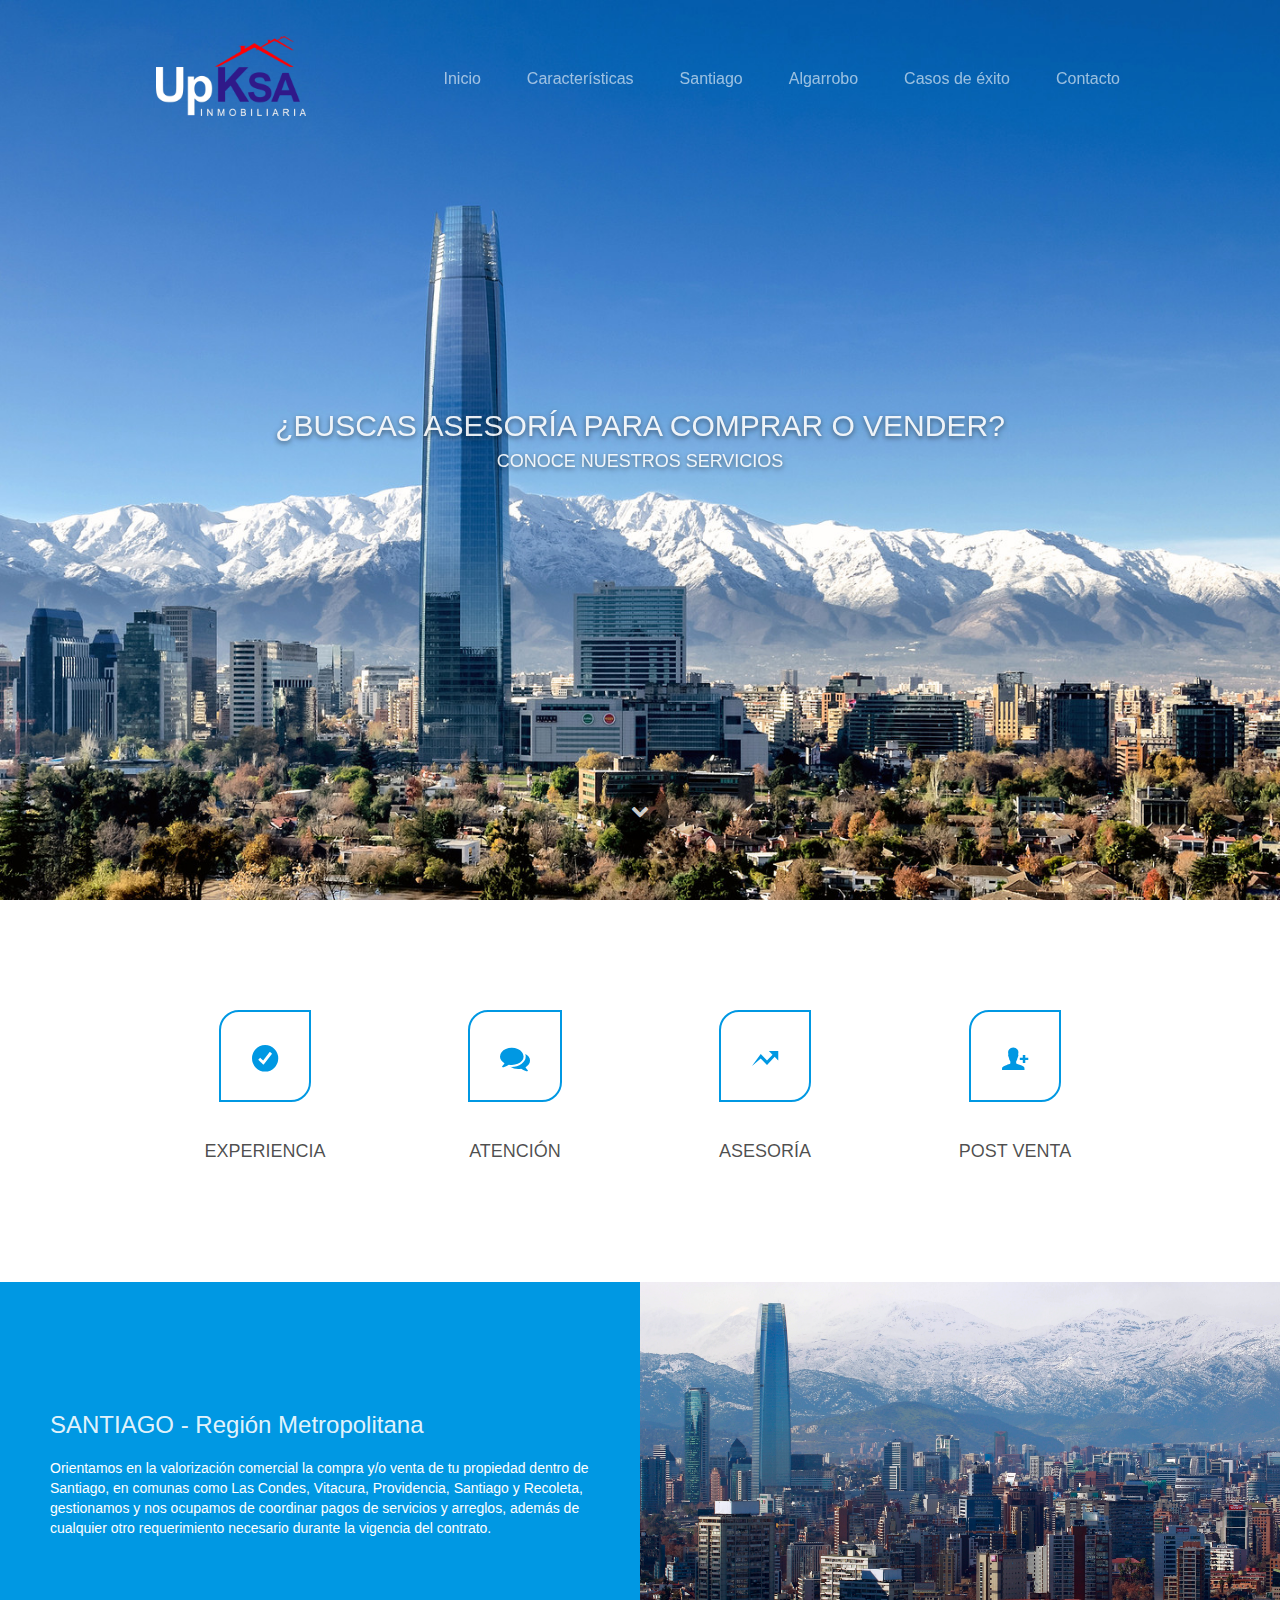
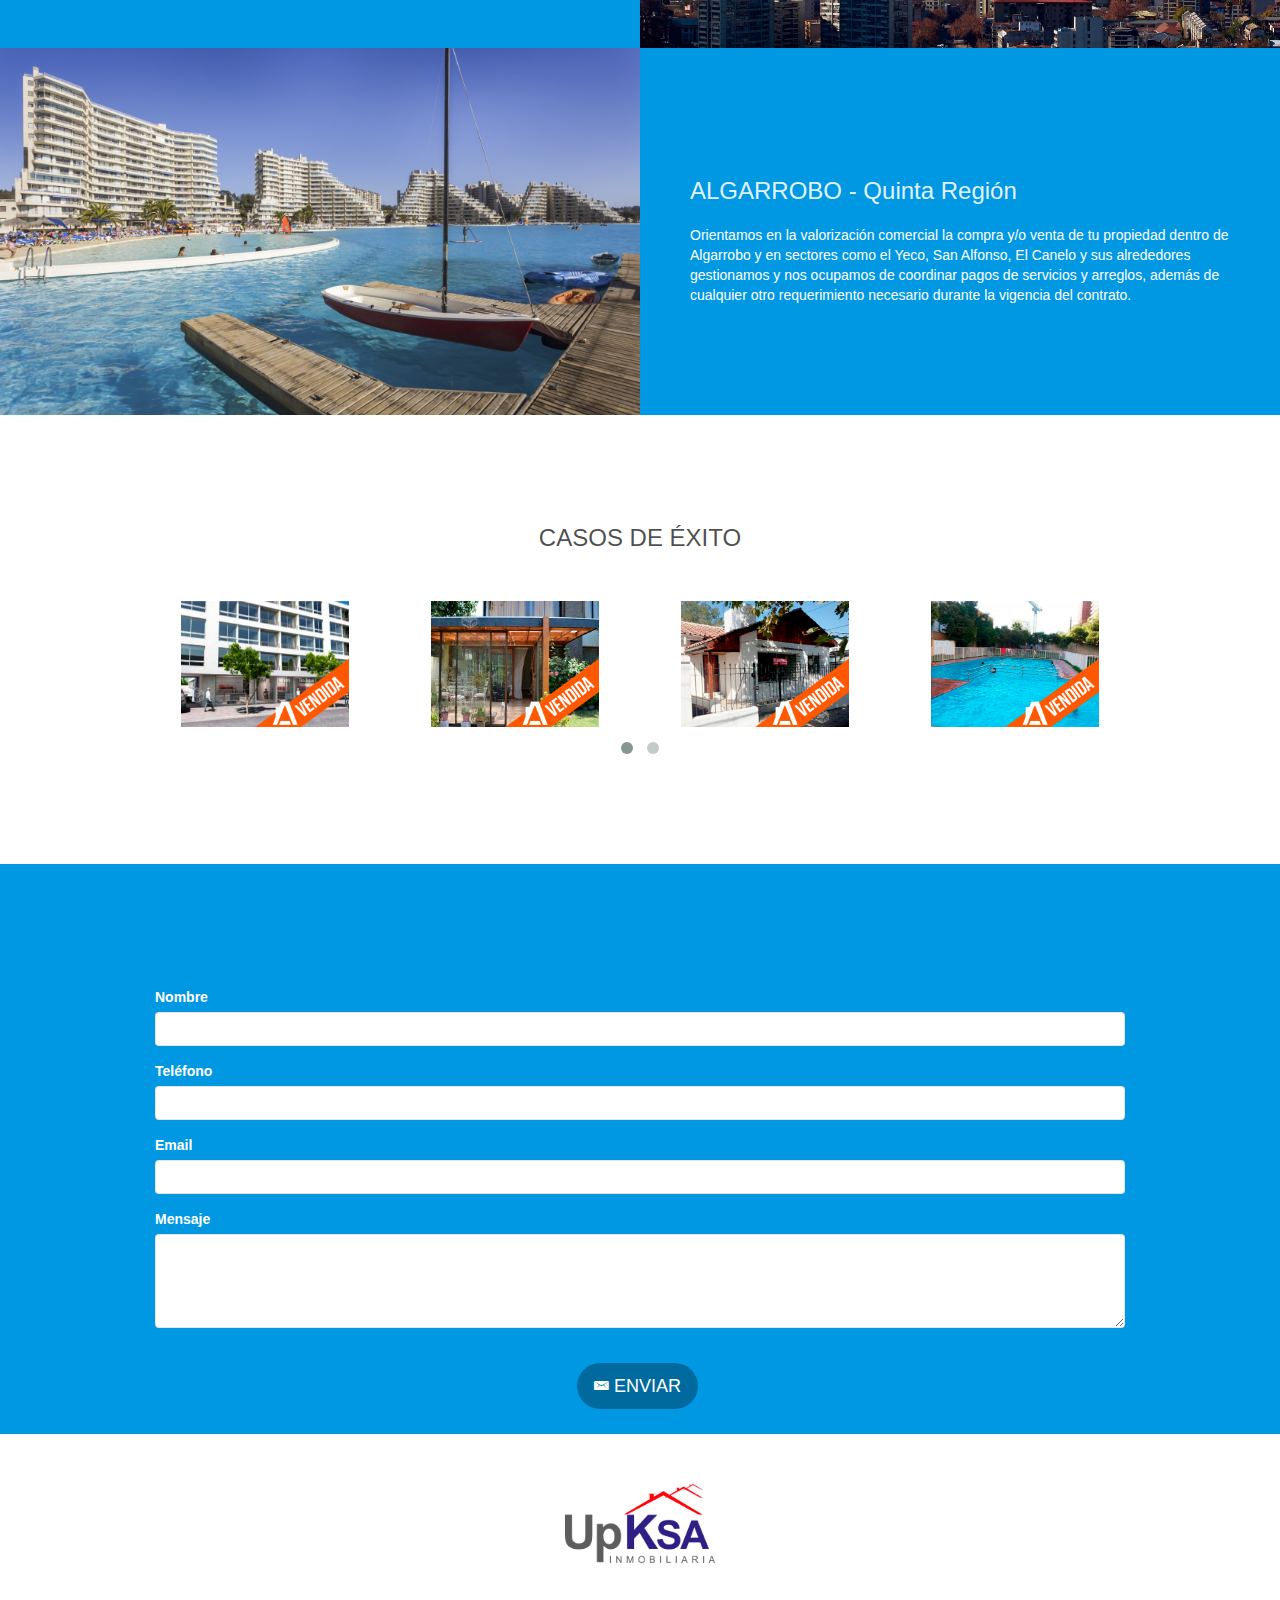
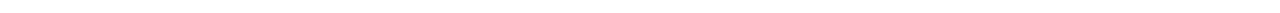
==== index.html @ ae119b59 "reinitialized files" ====
<!doctype html>
<html>
<head>
    <meta charset="utf-8">
    <meta name="keywords" content="">
    <meta name="description" content="">
    <link rel="shortcut icon" type="image/png" href="favicon.png" />
    <meta name="viewport" content="width=device-width, initial-scale=1, user-scalable=0">
    <link rel="stylesheet" type="text/css" href="./css/bootstrap.css">
    <link rel="stylesheet" id="ppstyle" type="text/css" href="style.css">
    <link rel='stylesheet' href='./css/animate.css' />
    <link rel='stylesheet' href='./css/font-awesome.min.css'/>
    <link rel='stylesheet' href='./css/ionicons.min.css'/>
    <link rel='stylesheet' href='./css/owl.carousel.css'/>
    <link rel='stylesheet' href='./css/owl.theme.css'/>
    <link rel='stylesheet' href='./css/owl.transitions.css'/>
    <link rel='stylesheet' href='./css/hover.css'/>
    <script src="./js/jquery-2.1.0.min.js"></script>
    <script src="./js/bootstrap.js"></script>
    <script src="./js/blocs.js"></script>
    <script src="./js/owl.carousel.js"></script>
    <title>UpKsa</title>
</head>
<body>
<!-- Main container -->
<div class="page-container">
    
<!-- Hero Bloc -->
<div id="hero-bloc" class="bloc hero bgc-white bg-TorreCostanera-01-c-PabloBlanco d-bloc b-parallax">
	<div class="container bloc-sm hero-nav">
		<nav class="navbar row">
			<div class="navbar-header">
				<a class="navbar-brand" href="index.html"><img src="img/logo_b.png" alt="logo" width="150" /></a>
				<button id="nav-toggle" type="button" class="ui-navbar-toggle navbar-toggle" data-toggle="collapse" data-target=".navbar-1">
					<span class="sr-only">Toggle navigation</span><span class="icon-bar"></span><span class="icon-bar"></span><span class="icon-bar"></span>
				</button>
			</div>
			<div class="collapse navbar-collapse navbar-1">
				<ul class="site-navigation nav navbar-nav pull-right">
					<li>
						<a onclick="scrollToTarget('#hero-bloc')" class="hvr-underline-reveal">Inicio</a>
					</li>
					<li>
						<a onclick="scrollToTarget('#features')" class="hvr-underline-reveal">Características</a>
					</li>
					<li>
						<a onclick="scrollToTarget('#dest-1')" class="hvr-underline-reveal">Santiago</a>
					</li>
					<li>
						<a onclick="scrollToTarget('#bloc-6')" class="hvr-underline-reveal">Algarrobo</a>
					</li>
					<li>
						<a onclick="scrollToTarget('#bloc-7')" class="hvr-underline-reveal">Casos de éxito</a>
					</li>
					<li>
						<a onclick="scrollToTarget('#contact')" class="hvr-underline-reveal">Contacto</a>
					</li>
				</ul>
			</div>
		</nav>
	</div>
	<div class="v-center">
		<div class="vc-content row">
			<div class="col-sm-12">
				<h2 class=" text-center animated fadeIn lg-shadow">
					¿BUSCAS ASESORÍA PARA COMPRAR O VENDER?
				</h2>
				<h4 class=" text-center mg-lg animated fadeIn lg-shadow">
					CONOCE NUESTROS SERVICIOS
				</h4>
				
			</div>
		</div><a id="scroll-hero" class="btn-dwn" href="#"><span class="fa fa-chevron-down"></span></a>
	</div>
</div>
<!-- Hero Bloc END -->

<!-- features -->
<div class="bloc l-bloc bgc-white" id="features">
	<div class="container bloc-lg">
		<div class="row">
			<div class="col-sm-3">
				<div class="text-center mg-lg">
					<span class="ion ion-checkmark-circled icon-md icon-semi-rounded-a icon-rich-electric-blue hvr-bounce-in"></span>
				</div>
				<h4 class="text-center mg-md">
					EXPERIENCIA
				</h4>
			</div>
			<div class="col-sm-3">
				<div class="text-center mg-lg">
					<span class="fa fa-comments icon-md icon-semi-rounded-a icon-rich-electric-blue hvr-bounce-in"></span>
				</div>
				<h4 class="text-center mg-md">
					ATENCIÓN
				</h4>
			</div>
			<div class="col-sm-3">
				<div class="text-center mg-lg">
					<span class="ion ion-arrow-graph-up-right icon-md icon-semi-rounded-a icon-rich-electric-blue hvr-bounce-in"></span>
				</div>
				<h4 class="text-center mg-md">
					ASESORÍA
				</h4>
			</div>
			<div class="col-sm-3">
				<div class="text-center mg-lg">
					<span class="ion ion-person-add icon-md icon-semi-rounded-a icon-rich-electric-blue hvr-bounce-in"></span>
				</div>
				<h4 class="text-center mg-md">
					POST VENTA
				</h4>
			</div>
		</div>
	</div>
</div>
<!-- features END -->

<!-- Bloc Group -->
<div class='bloc-group'>

<!-- dest-1 -->
<div class="bloc bloc-tile-2 bgc-rich-electric-blue d-bloc" id="dest-1">
	<div class="container bloc-lg">
		<div class="row">
			<div class="col-sm-12">
				<br>
				<h3 class="mg-md">
					SANTIAGO - Región Metropolitana
				</h3>
                <p class="tc-white">
                    Orientamos en la valorización comercial la compra y/o venta de tu propiedad dentro de Santiago,
                    en comunas como Las Condes, Vitacura, Providencia, Santiago y Recoleta, gestionamos y nos ocupamos
                    de coordinar pagos de servicios y arreglos, además de cualquier otro requerimiento necesario durante
                    la vigencia del contrato.
                </p>
			</div>
		</div>
	</div>
</div>
<!-- dest-1 END -->

<!-- bloc-4 -->
<div class="bloc bgc-white bloc-tile-2 bg-4santiago-a1-1 d-bloc" id="bloc-4">
	<div class="container bloc-lg">
		<div class="row">
			<div class="col-sm-12">
				<h3 class="mg-md text-center">
					
				</h3>
			</div>
		</div>
	</div>
</div>
<!-- bloc-4 END -->
</div>
<!-- Bloc Group END -->

<!-- Bloc Group -->
<div class='bloc-group'>

<!-- bloc-5 -->
<div class="bloc bgc-white bloc-tile-2 bg-15-algarroboChile-185733375-1680x1050 d-bloc" id="bloc-5">
	<div class="container bloc-lg">
		<div class="row">
			<div class="col-sm-12">
				<h3 class="mg-md text-center">
					
				</h3>
			</div>
		</div>
	</div>
</div>
<!-- bloc-5 END -->

<!-- bloc-6 -->
<div class="bloc bloc-tile-2 bgc-rich-electric-blue d-bloc" id="bloc-6">
	<div class="container bloc-lg">
		<div class="row">
			<div class="col-sm-12">
				<br>
				<h3 class="mg-md">
					ALGARROBO - Quinta Región
				</h3>
                <p class="tc-white">
                    Orientamos en la valorización comercial la compra y/o venta de tu propiedad dentro de Algarrobo
                    y en sectores como el Yeco, San Alfonso, El Canelo y sus alrededores gestionamos y nos ocupamos
                    de coordinar pagos de servicios y arreglos, además de cualquier otro requerimiento necesario durante
                    la vigencia del contrato.
                </p>
			</div>
		</div>
	</div>
</div>
<!-- bloc-6 END -->
</div>
<!-- Bloc Group END -->

<!-- bloc-7 -->
<div class="bloc l-bloc bgc-white" id="bloc-7">
	<div class="container bloc-lg">
		<div class="row">
			<div class="col-sm-12">
				<h3 class="mg-md text-center">
					CASOS DE ÉXITO
				</h3>
			</div>
		</div>
		<div class="row voffset">
			<div id="owl-example" class="owl-carousel text-center">
				<div><img src="./img/1.png" class="center-block" alt="img"></div>
				<div><img src="./img/2.png" class="center-block" alt="img"></div>
				<div><img src="./img/3.png" class="center-block" alt="img"></div>
				<div><img src="./img/4.png" class="center-block" alt="img"></div>
				<div><img src="./img/1.png" class="center-block" alt="img"></div>
				<div><img src="./img/2.png" class="center-block" alt="img"></div>
				<div><img src="./img/3.png" class="center-block" alt="img"></div>
				<div><img src="./img/4.png" class="center-block" alt="img"></div>
			</div>
		</div>
	</div>
</div>
<!-- bloc-7 END -->

<!-- contact -->
<div class="bloc bgc-rich-electric-blue d-bloc tc-white" id="contact">
	<div class="container bloc-sm">
		<div class="row">
			<div class="col-sm-12">
				<div class="animated bgc-rich-electric-blue panel-rd">
					<div>
						<h3 class="mg-clear text-center tc-white-2">
							CONTACTO
						</h3>
					</div>
                    <br>
					<div>
						<h3 class="mg-md text-center tc-white-2">
							<span class="ion ion-chatbubbles icon-2725"></span> Teléfono: +56 2 2058 4556 - Móvil: +56 9 9324 0543
						</h3>
					</div>
				</div>
				<form id="form-1" novalidate>
					<div class="form-group">
						<label>
							Nombre
						</label>
						<input id="name" class="form-control" required />
					</div>
					<div class="form-group">
						<label>
							Teléfono
						</label>
						<input id="email" class="form-control" type="email" required />
					</div>
					<div class="form-group">
						<label>
							Email
						</label>
						<input id="email" class="form-control" type="email" required />
					</div>
					<div class="form-group">
						<label>
							Mensaje
						</label><textarea id="message" class="form-control" rows="4" cols="50" required></textarea>
					</div>
                    <br>
					<div class="text-center">
						<button class="bloc-button btn btn-d btn-rd btn-lg" type="submit" id="#send_btn">
							<span class="ion ion-email icon-spacer"></span>ENVIAR
						</button>
					</div>
				</form>
			</div>
		</div>
	</div>
</div>
<!-- contact END -->

<!-- Footer - footer -->
<div class="bloc d-bloc" id="footer">
	<div class="container bloc-md">
		<div class="row">
			<div class="col-sm-12">
				<img src="img/logo.png" class="img-responsive center-block" width="150" />
			</div>
		</div>
	</div>
</div>
<!-- Footer - footer END -->
</div>
<!-- Main container END -->

<!-- ScrollToTop Button -->
<a class="bloc-button btn btn-d scrollToTop" onclick="scrollToTarget('1')"><span class="fa fa-chevron-up"></span></a>
<!-- ScrollToTop Button END-->
	
</body>

<script>
    $('#send_btn').popover({content: 'Gracias!'},'click');  
</script>

<script>
	$(document).ready(function() {
  		$("#owl-example").owlCarousel({
      		autoPlay: 3000, //Set AutoPlay to 3 seconds
      		items : 4,
      		itemsDesktop : [1199,4],
      		itemsDesktopSmall : [979,3]
  		});
	});
</script>

<script>
	$("#hero").click(function() {
    $('html, body').animate({
        scrollTop: $("#hero-bloc").offset().top
    }, 1500);
});
</script>
<script>
	$("#feat").click(function() {
    $('html, body').animate({
        scrollTop: $("#features").offset().top
    }, 1500);
});
</script>
<script>
	$("#d1").click(function() {
    $('html, body').animate({
        scrollTop: $("#dest-1").offset().top
    }, 1500);
});
</script>
<script>
	$("#b6").click(function() {
    $('html, body').animate({
        scrollTop: $("#bloc-6").offset().top
    }, 1500);
});
</script>
<script>
	$("#b7").click(function() {
    $('html, body').animate({
        scrollTop: $("#bloc-7").offset().top
    }, 1500);
});
</script>
<script>
	$("#cont").click(function() {
    $('html, body').animate({
        scrollTop: $("#contact").offset().top
    }, 1500);
});
</script>
<!-- Google Analytics -->

<!-- Google Analytics END -->

</html>
---- style.css ----
/*-----------------------------------------------------------------------------------*/
/*	    upksa
/*      Built with Blocs
/*-----------------------------------------------------------------------------------*/

body{
	margin:0;
	padding:0;
    background:#FFF;
    overflow-x:hidden;
    -webkit-font-smoothing: antialiased;
    -moz-osx-font-smoothing: grayscale;
}
a:hover{text-decoration: none; cursor:pointer;}

a,button{outline: none!important;} /* Prevent ugly blue glow on chrome and safari */


   


/* Globals type styling */
    h1, h2, h3, h4, h5, h6, p, label, .btn, a{
	font-family:"Helvetica";
}


/* Site container width */

.container{
	max-width:970px;
}

/* = Blocs
-------------------------------------------------------------- */

.bloc{
	width:100%;
	clear:both;
	background: 50% 50% no-repeat;
	padding:0 50px;
	-webkit-background-size: cover;
	-moz-background-size: cover;
	-o-background-size: cover;
	background-size: cover;
	position:relative;
}
.bloc .container{
	padding-left:0;
	padding-right:0;
}


/* Sizes */

.bloc-lg{
	padding:100px 50px;
}
.bloc-md{
	padding:50px;
}
.bloc-sm{
	padding:20px 50px;
}


/* Group Styles */

.bloc-group{
	width:100%;
	display:table;
	table-layout: fixed;
}
.bloc-group .bloc{
	position:relative;
	display: table-cell;
	vertical-align: top;
}
.bloc-tile-2{
	width:50%;
}
.bloc-tile-3{
	width:33.33333333%;
}
.bloc-tile-4{
	width:25%;
}
.bloc-tile-2 .container, .bloc-tile-3 .container, .bloc-tile-4 .container{
	width:100%;
}


/* Background Effects */

.b-parallax{
	background-attachment:fixed;
}


/* Dark theme */

.d-bloc{
	color:rgba(255,255,255,.7);
}
.d-bloc button:hover{
	color:rgba(255,255,255,.9);
}
.d-bloc h1, .d-bloc h2, .d-bloc h3, .d-bloc h4,.d-bloc h5, .d-bloc h6, .d-bloc .ico{
	color:rgba(255,255,255,.9);
}
.d-bloc .icon-round,.d-bloc .icon-square,.d-bloc .icon-rounded,.d-bloc .icon-semi-rounded-a,.d-bloc .icon-semi-rounded-b{
	border-color:rgba(255,255,255,.9);
}
.d-bloc .divider-h span{
	border-color:rgba(255,255,255,.2);
}
.d-bloc a{
	color:rgba(255,255,255,.6);
}
.d-bloc a:hover{
	color:rgba(255,255,255,1);
}
.d-bloc .navbar-toggle .icon-bar{
	background:rgba(255,255,255,1);
}
.d-bloc .btn-wire,.d-bloc .btn-wire:hover{
	color:rgba(255,255,255,1);
	border-color:rgba(255,255,255,1);
}
.d-bloc .panel{
	color:rgba(0,0,0,.5);
}
.d-bloc .panel button:hover{
	color:rgba(0,0,0,.7);
}
.d-bloc .panel h1,.d-bloc .panel h2, .d-bloc .panel h3, .d-bloc .panel h4, .d-bloc .panel h5, .d-bloc .panel h6, .d-bloc .ico{
	color:rgba(0,0,0,.7);
}
.d-bloc .panel icon{
	border-color:rgba(0,0,0,.7);
}
.d-bloc .panel .divider-h span{
	border-color:rgba(0,0,0,.1);
}
.d-bloc .panel a{
	color:rgba(0,0,0,.6);
}
.d-bloc .panel a:hover{
	color:rgba(0,0,0,1);
}
.d-bloc .panel .btn-wire, .d-bloc .panel .btn-wire:hover{
	color:rgba(0,0,0,.7);
	border-color:rgba(0,0,0,.3);
}


/* Light theme */

.l-bloc{
	color:rgba(0,0,0,.5);
}
.l-bloc button:hover{
	color:rgba(0,0,0,.7);
}
.l-bloc h1,.l-bloc h2,.l-bloc h3,.l-bloc h4,.l-bloc h5, .l-bloc h6, .l-bloc .ico{
	color:rgba(0,0,0,.7);
}
.l-bloc .icon-round,.l-bloc .icon-square,.l-bloc .icon-rounded,.l-bloc .icon-semi-rounded-a,.l-bloc .icon-semi-rounded-b{
	border-color:rgba(0,0,0,.7);
}
.l-bloc .divider-h span{
	border-color:rgba(0,0,0,.1);
}
.l-bloc a{
	color:rgba(0,0,0,.6);
}
.l-bloc a:hover{
	color:rgba(0,0,0,1);
}
.l-bloc .navbar-toggle .icon-bar{
	color:rgba(0,0,0,.6);
}
.l-bloc .btn-wire, .l-bloc .btn-wire:hover{
	color:rgba(0,0,0,.7);
	border-color:rgba(0,0,0,.3);
}

/* Row Margin Offsets */

.voffset{
	margin-top:30px;
}

/* Bloc text custom styling */

#hero-bloc h1{
	font-size:50px;
}
#hero-bloc h3{
	font-size:30px;
}

/* = NavBar
-------------------------------------------------------------- */

.navbar{
	margin-bottom: 0;
	z-index:1;
}
.navbar-brand{
	height:auto;
	padding:15px 15px;
	font-size:25px!important;
	font-weight:normal;
	font-weight:600;
}
.navbar-brand img{
	max-height: 200px;
	margin: 0 5px 0 0;
	display:inline;
}
.navbar-brand{
	padding: 15px 15px;
}
.navbar .nav{
	padding-top: 2px;
	margin-right: -16px;
	float:right;
	z-index:1;
}
.nav > li{
	float:left;
	margin-top:4px;
	font-size:16px;
}
.navbar-nav .open .dropdown-menu > li > a{
	text-align: inherit;
}
.nav > li a:hover, .nav > li a:focus{
	background:transparent;
}
.navbar-toggle{
	margin: 10px 10px 0 0;
	border: 0px;
}
.navbar-toggle:hover{
	background:transparent!important;
}
.navbar-toggle .icon-bar{
	background-color: rgba(0,0,0,.5);
	width: 26px;
}
 /* Inverted navbar */

.nav-invert .navbar .nav{
	float:left;
}
.nav-invert .navbar-header, .nav-invert .navbar-brand{
	float:right;
}
@media (min-width: 768px){
	.site-navigation{
		position:absolute;
		top:50%;
		right:20px;
		transform:translate(0, -50%);
		-webkit-transform:translateY(-50%);
	}
	.nav-invert .site-navigation{
		left:20px;
		right:0;
	}
	.nav-center{
		text-align:center;
	}
	.nav-center .navbar-header{
		width:100%;
	}
	.nav-center .navbar-header, .nav-center .navbar-brand, .nav-center .nav > li{
		float: none;
		display:inline-block;
	}
	.nav-center .site-navigation{
		position:relative;
		width:100%;
		margin-top:20px;
	}
}
.nav > li > .dropdown a{
	background: none!important;
	display: block;
	padding: 14px 15px;
}

nav .caret{
	margin: 0 5px;
}

/* = Hero
-------------------------------------------------------------- */

.hero{
	padding-top:0;
}
.hero-nav{
	position:absolute;
	margin: 0 auto;
	top:0;
	left:0;
	right:0;
}
.v-center{
	position: relative;
	height: inherit;
}
.v-center .vc-content{
	position:relative;
	top:50%;
	transform:translateY(-50%);
	-webkit-transform:translateY(-50%);
}
.hero .btn-dwn{
	width: 58px;
	height: 58px;
	line-height: 58px;
	margin: 0 0 0 -29px;
	padding: 0;
	border-radius: 50%;
	text-align: center;
	font-size: 18px;
	color: rgba(255,255,255,.8);
	background: rgba(0,0,0,.6);
	position: absolute;
	left: 50%;
	bottom: 60px;
	border:0;
}
.hero .btn-dwn:hover{
	color: rgba(255,255,255,1);
}

/* = Bric adjustment margins
-------------------------------------------------------------- */

.mg-clear{
	margin:0;
}
.mg-md{
	margin-top:10px;
	margin-bottom:20px;
}
.mg-lg{
	margin-top:10px;
	margin-bottom:40px;
}

/* ScrollToTop button */

.scrollToTop{
	width:40px;
	height:40px;
	position:fixed;
	bottom:20px;
	right:20px;
	opacity: 0;
	z-index: 500;
	transition: all .3s ease-in-out;
}
.scrollToTop span{
	margin-top: 6px;
}
.showScrollTop{
	font-size: 14px;
	opacity: 1;
}

/* = Buttons
-------------------------------------------------------------- */

.btn{
	margin: 0 5px 5px 0;
}
.btn.pull-right{
	margin: 0 0 5px 5px;
}
.btn-d,.btn-d:hover,.btn-d:focus{
	color:#FFF!important;
	background:rgba(0,0,0,.3);
}

/* Prevent ugly blue glow on chrome and safari */
button{
	outline: none!important;
}

.btn-rd{
	border-radius: 40px;
}
.btn-wire{
	background:transparent!important;
	border:2px solid transparent;
}
.btn-wire:hover{
	background:transparent!important;
	border:2px solid transparent;
}
.btn-xl{
	padding: 16px 40px;
	font-size: 28px;
}
.a-btn{
	padding: 6px 10px 6px 0;
	line-height: 1.42857143;
	display:inline-block;
}
.text-center .a-btn{
	padding: 6px 0;
}
.a-block{
	width:100%;
	text-align: left;
}
.icon-spacer{
	margin-right:5px;
}
.dropdown a .caret{
	margin:0 0 0 5px}
/* = Icons
-------------------------------------------------------------- */
.icon-md{
	font-size:30px!important;
}
.icon-semi-rounded-a{
	margin:0 auto;
	border:2px solid transparent;
	border-radius: 20px 0;
	padding: 32px 30px 26px 30px;
	min-width:80px;
}
.icon-round,.icon-md,.icon-square.icon-md,.icon-rounded.icon-md{
	min-width: 92px;
}
.icon-round.icon-lg,.icon-square.icon-lg,.icon-rounded.icon-lg{
	min-width: 122px;
}
.icon-round.icon-xl,.icon-square.icon-xl,.icon-rounded.icon-xl{
	min-width: 162px;
}


/* = Text & Icon Styles
-------------------------------------------------------------- */
.lg-shadow{
	text-shadow:0 2px 5px rgba(0,0,0,.5);
}


/* = Panels
-------------------------------------------------------------- */
.panel{
	border:0!important;
	box-shadow: 0 0 2px rgba(0,0,0,.4);
}
.panel-heading, .panel-footer{
	background-color: inherit;
	border-color: rgba(0,0,0,.1)!important;
}
.panel-sq, .panel-sq .panel-heading, .panel-sq .panel-footer{
	border-radius:0;
}
.panel-rd{
	border-radius:30px;
}
.panel-rd .panel-heading{
	border-radius:29px 29px 0 0;
}
.panel-rd .panel-footer{
	border-radius:0 0 29px 29px;
}


/* = Forms
-------------------------------------------------------------- */

.form-control{
	border-color:rgba(0,0,0,.1);
	box-shadow:none;
}

/* iFrame */

iframe{
	border:0;
}

/* = Custom Colour Styling
-------------------------------------------------------------- */

/* Background colour styles */

.bgc-white{
	background-color:#ffffff;
}
.bgc-rich-electric-blue{
	background-color:#0098E3;
}
.bgc-outer-space{
	background-color:#47454B;
}
/* Text colour styles */

.tc-white{
	color:#FFFFFF!important;
}
.tc-white-2{
	color:#ffffff!important;
}
/* Button colour styles */

.wire-btn-outer-space{
	color:#47454B!important;
	border-color:#47454B!important;
}
/* Icon colour styles */

.icon-rich-electric-blue{
	color:#0098E3!important;
	border-color:#0098E3!important;
}

/* Bloc image backgrounds */

.bg-TorreCostanera-01-c-PabloBlanco{
	background-image:url('img/TorreCostanera_01_(c)PabloBlanco.jpg');
}
.bg-4santiago-a1-1{
	background-image:url('img/4santiago-a1-1.jpg');
}
.bg-15-algarroboChile-185733375-1680x1050{
	background-image:url('img/15.algarroboChile-185733375-1680x1050.jpg');
}



/* = Mobile adjustments 
-------------------------------------------------------------- */
@media (max-width: 1024px)
{
    .bloc{
        padding-left: 20px; 
        padding-right: 20px;  
    }
}
@media (max-width: 768px)
{
    .container{width:100%;}
    .b-parallax{background-attachment:scroll;}
    .page-container, #hero-bloc{overflow-x: hidden;position: relative;} /* Prevent unwanted side scroll on mobile */  
}
@media (max-width: 767px)
{
    .page-container{
        overflow-x: hidden;
        position:relative;
    }
    h1,h2,h3,h4,h5,h6,p{
        padding-left:10px!important; 
        padding-right:10px!important; 
    }
    #hero-bloc h1{
        font-size:40px;
    }
    #hero-bloc h2{
        font-size:34px;
    }
    #hero-bloc h3{
        font-size:25px;
    }
    .bloc{
        padding-left: 0; 
        padding-right: 0;  
        -webkit-background-size: auto 200%;
        -moz-background-size: auto 200%;
        -o-background-size: auto 200%;
        background-size: auto 200%;
    }
    .b-parallax{
        background-attachment:scroll;
    }
    
    .navbar .nav{
        padding-top: 0;
        border-top:1px solid rgba(0,0,0,.2);
        float:none!important;
    }
    .navbar.row{
        margin-left: 0;
        margin-right: 0;
    }
    .site-navigation{
	   position:inherit;
	   transform:none;
	   -webkit-transform:none;
	   -ms-transform:none;
    }  
    .nav > li{
        margin-top: 0;
        border-bottom:1px solid rgba(0,0,0,.1);
        background:rgba(0,0,0,.05);
        text-align: left;
        padding-left:15px;
        width:100%;
    }
    .nav > li:hover{
        background:rgba(0,0,0,.08);
    }
    #hero-bloc .navbar .nav{
        background:rgba(0,0,0,.8);
    }
    #hero-bloc .navbar .nav a{
        color:rgba(255,255,255,.6);
    }
    .hero{
        padding:50px 0;
    }
    .hero-nav{
        left:-1px;
        right:-1px;
    }
    .navbar-collapse{
        padding:0;
        overflow-x: hidden;
        -webkit-box-shadow: none;
        box-shadow: none;
    }
    .navbar-brand img{
        max-height: 40px;
        width:auto;
        margin: -10px 10px 0 0;    
    }
    .nav-invert .navbar-header{
        float: none;
        width:100%;
    }
    .nav-invert .navbar-toggle{
        float:left; 
    }
    .btn.pull-left, .btn.pull-right{
       float:none!important; 
    }
    .bloc-group .bloc{
         display:block;
         width:100%;
     }
    .bloc-tile-2 .container, .bloc-tile-3 .container, .bloc-tile-4 .container{
	   padding-left: 10px;
	   padding-right: 10px;
    }
    .bloc-xxl,.bloc-xl,.bloc-lg{
        padding: 40px 0;
    }
    .bloc-sm,.bloc-md{
        padding-left: 0; 
        padding-right: 0;
    }
    .a-block{
        padding:0 10px;
    }
    .btn-dwn{
       display:none; 
    }
    .voffset{
        margin-top:5px;
    }
    .voffset-md{
        margin-top:20px;
    }
    .voffset-lg{
        margin-top:30px;
    }
    form{
        padding:5px;
    }
    .close-lightbox{
        display:inline-block;
    }
    .col-xs-2, .col-sm-2, .col-md-2, .col-lg-2, .col-xs-3, .col-sm-3, .col-md-3, .col-lg-3, .col-xs-4, .col-sm-4, .col-md-4, .col-lg-4, .col-xs-5, .col-sm-5, .col-md-5, .col-lg-5, .col-xs-6, .col-sm-6, .col-md-6, .col-lg-6, .col-xs-7, .col-sm-7, .col-md-7, .col-lg-7, .col-xs-8, .col-sm-8, .col-md-8, .col-lg-8, .col-xs-9, .col-sm-9, .col-md-9, .col-lg-9, .col-xs-10, .col-sm-10, .col-md-10, .col-lg-10, .col-xs-11, .col-sm-11, .col-md-11, .col-lg-11, .col-xs-12, .col-sm-12, .col-md-12, .col-lg-12 {
        margin-top: 30px;
        margin-bottom: 30px;
    }
    .video-bg-contianer{
        display:none;
    }
}

#owl-example img {
	width: 12em;
}
#hero-bloc li {
	margin-left: 1em;
}
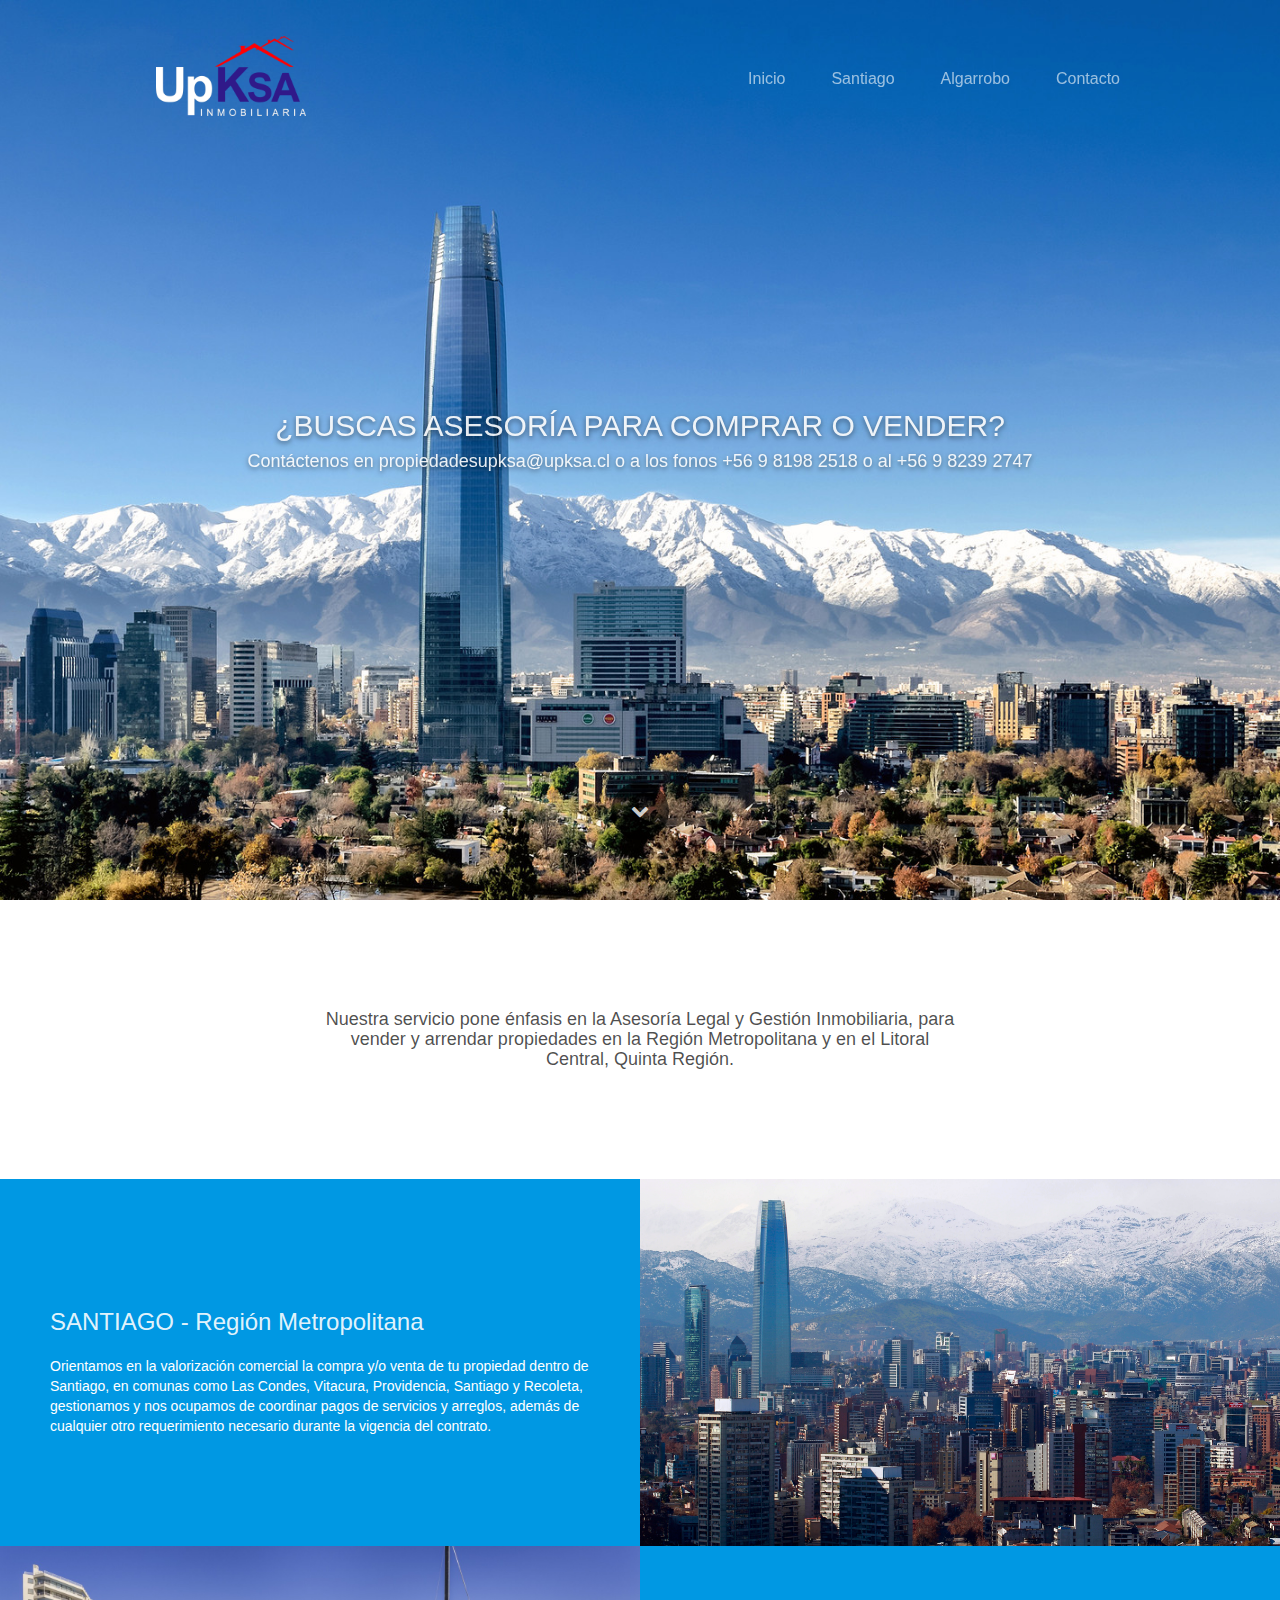
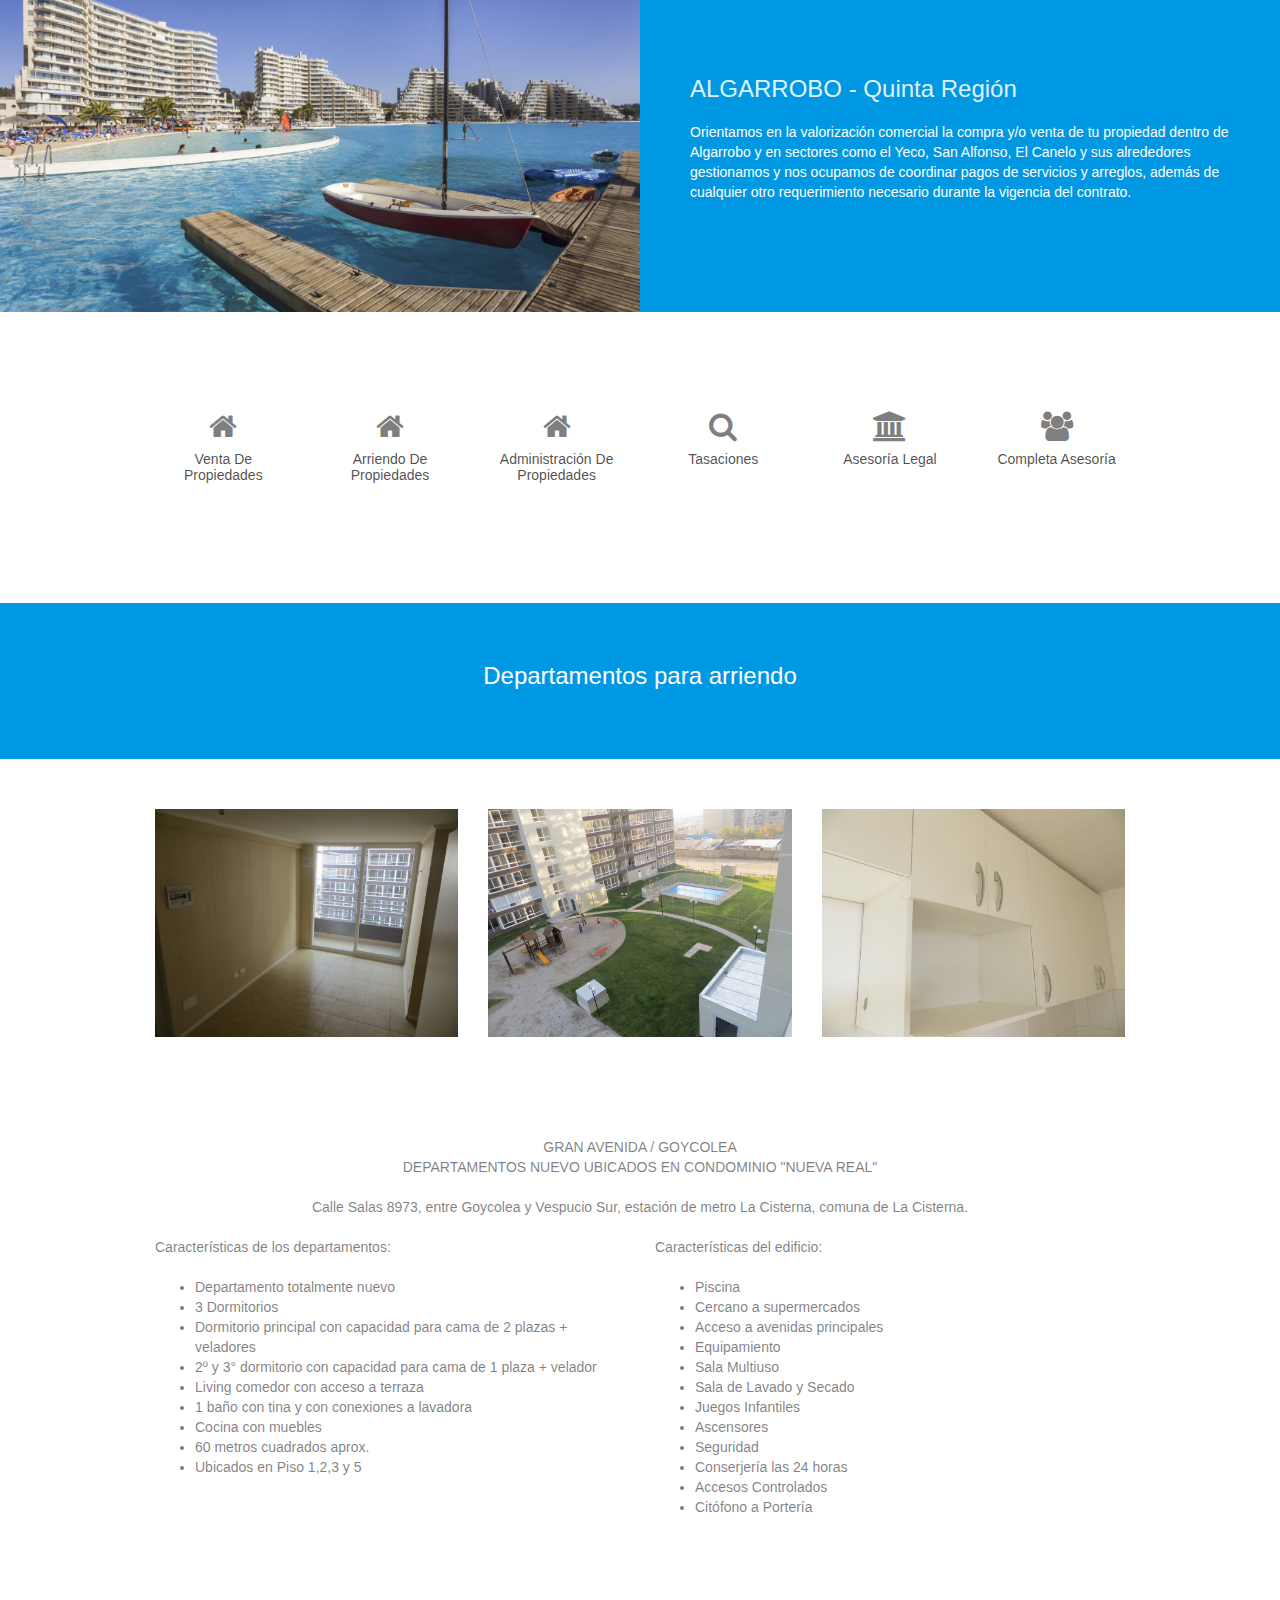
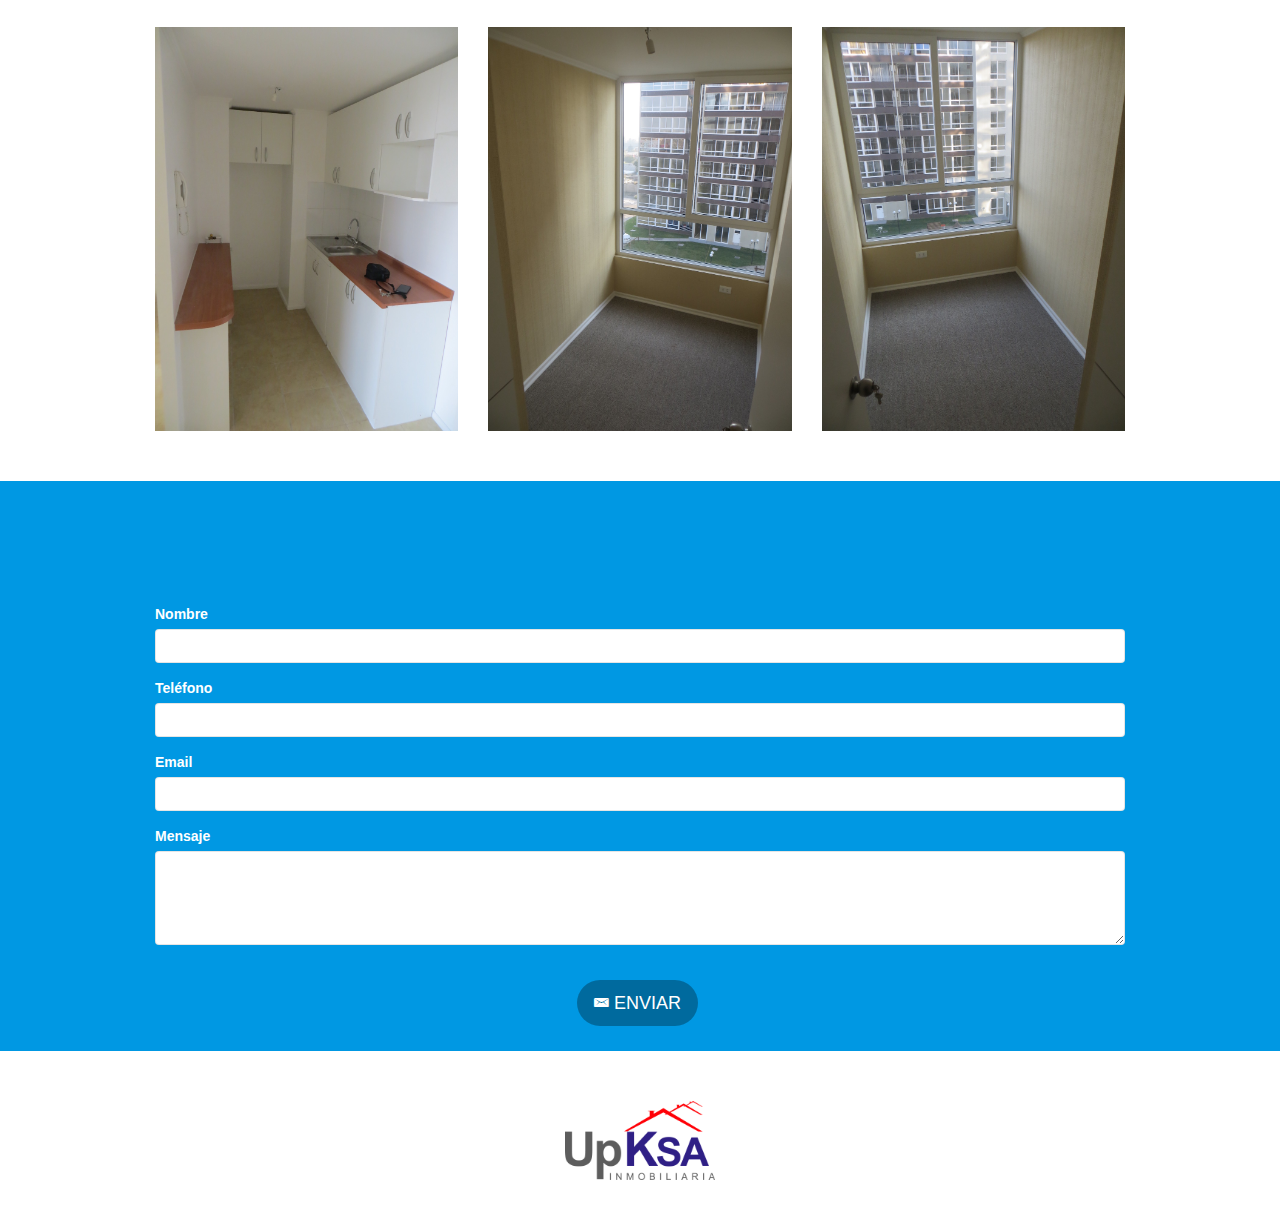
==== commit f6671a6e: "Departamentos para arriendo" ====
--- a/index.html
+++ b/index.html
@@ -1,361 +1,434 @@
 <!doctype html>
 <html>
-<head>
-    <meta charset="utf-8">
-    <meta name="keywords" content="">
-    <meta name="description" content="">
-    <link rel="shortcut icon" type="image/png" href="favicon.png" />
-    <meta name="viewport" content="width=device-width, initial-scale=1, user-scalable=0">
-    <link rel="stylesheet" type="text/css" href="./css/bootstrap.css">
-    <link rel="stylesheet" id="ppstyle" type="text/css" href="style.css">
-    <link rel='stylesheet' href='./css/animate.css' />
-    <link rel='stylesheet' href='./css/font-awesome.min.css'/>
-    <link rel='stylesheet' href='./css/ionicons.min.css'/>
-    <link rel='stylesheet' href='./css/owl.carousel.css'/>
-    <link rel='stylesheet' href='./css/owl.theme.css'/>
-    <link rel='stylesheet' href='./css/owl.transitions.css'/>
-    <link rel='stylesheet' href='./css/hover.css'/>
-    <script src="./js/jquery-2.1.0.min.js"></script>
-    <script src="./js/bootstrap.js"></script>
-    <script src="./js/blocs.js"></script>
-    <script src="./js/owl.carousel.js"></script>
-    <title>UpKsa</title>
-</head>
-<body>
-<!-- Main container -->
-<div class="page-container">
-    
-<!-- Hero Bloc -->
-<div id="hero-bloc" class="bloc hero bgc-white bg-TorreCostanera-01-c-PabloBlanco d-bloc b-parallax">
-	<div class="container bloc-sm hero-nav">
-		<nav class="navbar row">
-			<div class="navbar-header">
-				<a class="navbar-brand" href="index.html"><img src="img/logo_b.png" alt="logo" width="150" /></a>
-				<button id="nav-toggle" type="button" class="ui-navbar-toggle navbar-toggle" data-toggle="collapse" data-target=".navbar-1">
-					<span class="sr-only">Toggle navigation</span><span class="icon-bar"></span><span class="icon-bar"></span><span class="icon-bar"></span>
-				</button>
+	<head>
+		<meta charset="utf-8">
+		<meta name="keywords" content="">
+		<meta name="description" content="">
+		<link rel="shortcut icon" type="image/png" href="favicon.png" />
+		<meta name="viewport" content="width=device-width, initial-scale=1, user-scalable=0">
+		<link rel="stylesheet" type="text/css" href="./css/bootstrap.css">
+		<link rel="stylesheet" id="ppstyle" type="text/css" href="style.css">
+		<link rel='stylesheet' href='./css/animate.css' />
+		<link rel='stylesheet' href='./css/font-awesome.min.css'/>
+		<link rel='stylesheet' href='./css/ionicons.min.css'/>
+		<link rel='stylesheet' href='./css/owl.carousel.css'/>
+		<link rel='stylesheet' href='./css/owl.theme.css'/>
+		<link rel='stylesheet' href='./css/owl.transitions.css'/>
+		<link rel='stylesheet' href='./css/hover.css'/>
+		<script src="./js/jquery-2.1.0.min.js"></script>
+		<script src="./js/bootstrap.js"></script>
+		<script src="./js/blocs.js"></script>
+		<script src="./js/owl.carousel.js"></script>
+		<title>UpKsa</title>
+	</head>
+	<body>
+		<!-- Main container -->
+		<div class="page-container">
+			
+			<!-- Hero Bloc -->
+			<div id="hero-bloc" class="bloc hero bgc-white bg-TorreCostanera-01-c-PabloBlanco d-bloc b-parallax">
+				<div class="container bloc-sm hero-nav">
+					<nav class="navbar row">
+						<div class="navbar-header">
+							<a class="navbar-brand" href="index.html"><img src="img/logo_b.png" alt="logo" width="150" /></a>
+							<button id="nav-toggle" type="button" class="ui-navbar-toggle navbar-toggle" data-toggle="collapse" data-target=".navbar-1">
+							<span class="sr-only">Toggle navigation</span><span class="icon-bar"></span><span class="icon-bar"></span><span class="icon-bar"></span>
+							</button>
+						</div>
+						<div class="collapse navbar-collapse navbar-1">
+							<ul class="site-navigation nav navbar-nav pull-right">
+								<li>
+									<a onclick="scrollToTarget('#hero-bloc')" class="hvr-underline-reveal">Inicio</a>
+								</li>
+								<li>
+									<a onclick="scrollToTarget('#dest-1')" class="hvr-underline-reveal">Santiago</a>
+								</li>
+								<li>
+									<a onclick="scrollToTarget('#bloc-6')" class="hvr-underline-reveal">Algarrobo</a>
+								</li>
+								<li>
+									<a onclick="scrollToTarget('#contact')" class="hvr-underline-reveal">Contacto</a>
+								</li>
+							</ul>
+						</div>
+					</nav>
+				</div>
+				<div class="v-center">
+					<div class="vc-content row">
+						<div class="col-sm-12">
+							<h2 class=" text-center animated fadeIn lg-shadow">
+							¿BUSCAS ASESORÍA PARA COMPRAR O VENDER?
+							</h2>
+							<h4 class=" text-center mg-lg animated fadeIn lg-shadow">
+							Contáctenos en propiedadesupksa@upksa.cl o a los fonos +56 9 8198 2518 o al +56 9 8239 2747
+							</h4>
+							
+						</div>
+						</div><a id="scroll-hero" class="btn-dwn" href="#"><span class="fa fa-chevron-down"></span></a>
+					</div>
+				</div>
+				<!-- Hero Bloc END -->
+				<!-- features -->
+				<div class="bloc l-bloc bgc-white" id="features">
+					<div class="container bloc-lg">
+						<div class="row">
+							<div class="col-md-8 col-md-offset-2">
+								<h4 class="text-center">
+								Nuestra servicio pone énfasis en la Asesoría Legal y Gestión Inmobiliaria, para vender y arrendar propiedades en la Región Metropolitana y en el Litoral Central, Quinta Región.
+								</h4>
+							</div>
+						</div>
+					</div>
+				</div>
+				<!-- features END -->
+				<!-- Bloc Group -->
+				<div class='bloc-group'>
+					<!-- dest-1 -->
+					<div class="bloc bloc-tile-2 bgc-rich-electric-blue d-bloc" id="dest-1">
+						<div class="container bloc-lg">
+							<div class="row">
+								<div class="col-sm-12">
+									<br>
+									<h3 class="mg-md">
+									SANTIAGO - Región Metropolitana
+									</h3>
+									<p class="tc-white">
+										Orientamos en la valorización comercial la compra y/o venta de tu propiedad dentro de Santiago,
+										en comunas como Las Condes, Vitacura, Providencia, Santiago y Recoleta, gestionamos y nos ocupamos
+										de coordinar pagos de servicios y arreglos, además de cualquier otro requerimiento necesario durante
+										la vigencia del contrato.
+									</p>
+								</div>
+							</div>
+						</div>
+					</div>
+					<!-- dest-1 END -->
+					<!-- bloc-4 -->
+					<div class="bloc bgc-white bloc-tile-2 bg-4santiago-a1-1 d-bloc" id="bloc-4">
+						<div class="container bloc-lg">
+							<div class="row">
+								<div class="col-sm-12">
+									<h3 class="mg-md text-center">
+									
+									</h3>
+								</div>
+							</div>
+						</div>
+					</div>
+					<!-- bloc-4 END -->
+				</div>
+				<!-- Bloc Group END -->
+				<!-- Bloc Group -->
+				<div class='bloc-group'>
+					<!-- bloc-5 -->
+					<div class="bloc bgc-white bloc-tile-2 bg-15-algarroboChile-185733375-1680x1050 d-bloc" id="bloc-5">
+						<div class="container bloc-lg">
+							<div class="row">
+								<div class="col-sm-12">
+									<h3 class="mg-md text-center">
+									
+									</h3>
+								</div>
+							</div>
+						</div>
+					</div>
+					<!-- bloc-5 END -->
+					<!-- bloc-6 -->
+					<div class="bloc bloc-tile-2 bgc-rich-electric-blue d-bloc" id="bloc-6">
+						<div class="container bloc-lg">
+							<div class="row">
+								<div class="col-sm-12">
+									<br>
+									<h3 class="mg-md">
+									ALGARROBO - Quinta Región
+									</h3>
+									<p class="tc-white">
+										Orientamos en la valorización comercial la compra y/o venta de tu propiedad dentro de Algarrobo
+										y en sectores como el Yeco, San Alfonso, El Canelo y sus alrededores gestionamos y nos ocupamos
+										de coordinar pagos de servicios y arreglos, además de cualquier otro requerimiento necesario durante
+										la vigencia del contrato.
+									</p>
+								</div>
+							</div>
+						</div>
+					</div>
+					<!-- bloc-6 END -->
+				</div>
+				<!-- Bloc Group END -->
+				<!-- features -->
+				<div class="bloc l-bloc bgc-white" id="features">
+					<div class="container bloc-lg">
+						<div class="row">
+							<div class="col-sm-2">
+								<div class="text-center">
+									<span class="fa fa-home icon-round icon-md"></span>
+								</div>
+								<h5 class="text-center mg-md">
+								Venta De Propiedades
+								</h5>
+							</div>
+							<div class="col-sm-2">
+								<div class="text-center">
+									<span class="fa fa-home icon-round icon-md"></span>
+								</div>
+								<h5 class="text-center mg-md">
+								Arriendo De Propiedades
+								</h5>
+							</div>
+							<div class="col-sm-2">
+								<div class="text-center">
+									<span class="fa fa-home icon-round icon-md"></span>
+								</div>
+								<h5 class="text-center mg-md">
+								Administración De Propiedades
+								</h5>
+							</div>
+							<div class="col-sm-2">
+								<div class="text-center">
+									<span class="fa fa-search icon-round icon-md"></span>
+								</div>
+								<h5 class="text-center mg-md">
+								Tasaciones
+								</h5>
+							</div>
+							<div class="col-sm-2">
+								<div class="text-center">
+									<span class="fa fa-university icon-round icon-md"></span>
+								</div>
+								<h5 class="text-center mg-md">
+								Asesoría Legal
+								</h5>
+							</div>
+							<div class="col-sm-2">
+								<div class="text-center">
+									<span class="fa fa-users icon-round icon-md"></span>
+								</div>
+								<h5 class="text-center mg-md">
+								Completa Asesoría
+								</h5>
+							</div>
+						</div>
+					</div>
+				</div>
+				<!-- bloc-8 -->
+				<div class="bloc l-bloc bgc-rich-electric-blue " id="bloc-8">
+					<div class="container bloc-md">
+						<div class="row">
+							<div class="col-sm-12 text-center">
+								<h3 class="mg-md tc-white">
+								Departamentos para arriendo
+								</h3>
+							</div>
+						</div>
+					</div>
+				</div>
+				<!-- bloc-8 END -->
+				<!-- bloc-9 -->
+				<div class="bloc l-bloc bgc-white" id="bloc-9">
+					<div class="container bloc-md">
+						<div class="row">
+							<div class="col-sm-4">
+								<img src="img/1/foto_1.jpg" class="img-responsive center-block" />
+							</div>
+							<div class="col-sm-4">
+								<img src="img/1/foto_5.jpg" class="img-responsive center-block" />
+							</div>
+							<div class="col-sm-4">
+								<img src="img/1/foto_6.jpg" class="img-responsive center-block" />
+							</div>
+						</div>
+					</div>
+				</div>
+				<!-- bloc-9 END -->
+				<!-- bloc-9 -->
+				<div class="bloc l-bloc bgc-white" id="bloc-9">
+					<div class="container bloc-md">
+						<div class="row">
+							<div class="text-center">
+								GRAN AVENIDA / GOYCOLEA <br>
+								DEPARTAMENTOS NUEVO UBICADOS EN CONDOMINIO "NUEVA REAL" <br><br>
+								Calle Salas 8973, entre Goycolea y Vespucio Sur, estación de metro La Cisterna, comuna de La Cisterna. <br><br>	
+							</div>
+							
+							<div class="col-sm-6">
+								Características de los departamentos: <br><br>
+								<ul>
+									<li>Departamento totalmente nuevo</li>
+									<li>3 Dormitorios</li>
+									<li>Dormitorio principal con capacidad para cama de 2 plazas + veladores</li>
+									<li>2º y 3° dormitorio con capacidad para cama de 1 plaza + velador</li>
+									<li>Living comedor con acceso a terraza</li>
+									<li>1 baño con tina y con conexiones a lavadora</li>
+									<li>Cocina con muebles</li>
+									<li>60 metros cuadrados aprox.</li>
+									<li>Ubicados en Piso 1,2,3 y 5</li>
+								</ul>	
+							</div>
+							<div class="col-sm-6">
+								Características del edificio: <br><br>
+								<ul>
+									<li>Piscina</li>
+									<li>Cercano a supermercados</li>
+									<li>Acceso a avenidas principales</li>
+									<li>Equipamiento</li>
+									<li>Sala Multiuso</li>
+									<li>Sala de Lavado y Secado</li>
+									<li>Juegos Infantiles</li>
+									<li>Ascensores</li>
+									<li>Seguridad</li>
+									<li>Conserjería las 24 horas</li>
+									<li>Accesos Controlados</li>
+									<li>Citófono a Portería</li>
+								</ul>
+							</div>
+						</div>
+					</div>
+				</div>
+				<!-- bloc-9 END -->
+				<!-- bloc-10 -->
+				<div class="bloc l-bloc bgc-white" id="bloc-10">
+					<div class="container bloc-md">
+						<div class="row">
+							<div class="col-sm-4">
+								<img src="img/1/foto_2.jpg" class="img-responsive center-block" />
+							</div>
+							<div class="col-sm-4">
+								<img src="img/1/foto_4.jpg" class="img-responsive center-block" />
+							</div>
+							<div class="col-sm-4">
+								<img src="img/1/foto_3.jpg" class="img-responsive center-block" />
+							</div>
+						</div>
+					</div>
+				</div>
+				<!-- bloc-10 END -->
+				<!-- contact -->
+				<div class="bloc bgc-rich-electric-blue d-bloc tc-white" id="contact">
+					<div class="container bloc-sm">
+						<div class="row">
+							<div class="col-sm-12">
+								<div class="animated bgc-rich-electric-blue panel-rd">
+									<div>
+										<h3 class="mg-clear text-center tc-white-2">
+										CONTACTO
+										</h3>
+									</div>
+									<br>
+									<div>
+										<h3 class="mg-md text-center tc-white-2">
+										<span class="ion ion-chatbubbles icon-2725"></span> Teléfonos: +56 9 8239 2747 - +56 9 8198 2518
+										</h3>
+									</div>
+								</div>
+								<form id="form-1" novalidate>
+									<div class="form-group">
+										<label>
+											Nombre
+										</label>
+										<input id="name" class="form-control" required />
+									</div>
+									<div class="form-group">
+										<label>
+											Teléfono
+										</label>
+										<input id="email" class="form-control" type="email" required />
+									</div>
+									<div class="form-group">
+										<label>
+											Email
+										</label>
+										<input id="email" class="form-control" type="email" required />
+									</div>
+									<div class="form-group">
+										<label>
+											Mensaje
+										</label><textarea id="message" class="form-control" rows="4" cols="50" required></textarea>
+									</div>
+									<br>
+									<div class="text-center">
+										<button class="bloc-button btn btn-d btn-rd btn-lg" type="submit" id="#send_btn">
+										<span class="ion ion-email icon-spacer"></span>ENVIAR
+										</button>
+									</div>
+								</form>
+							</div>
+						</div>
+					</div>
+				</div>
+				<!-- contact END -->
+				<!-- Footer - footer -->
+				<div class="bloc d-bloc" id="footer">
+					<div class="container bloc-md">
+						<div class="row">
+							<div class="col-sm-12">
+								<img src="img/logo.png" class="img-responsive center-block" width="150" />
+							</div>
+						</div>
+					</div>
+				</div>
+				<!-- Footer - footer END -->
 			</div>
-			<div class="collapse navbar-collapse navbar-1">
-				<ul class="site-navigation nav navbar-nav pull-right">
-					<li>
-						<a onclick="scrollToTarget('#hero-bloc')" class="hvr-underline-reveal">Inicio</a>
-					</li>
-					<li>
-						<a onclick="scrollToTarget('#features')" class="hvr-underline-reveal">Características</a>
-					</li>
-					<li>
-						<a onclick="scrollToTarget('#dest-1')" class="hvr-underline-reveal">Santiago</a>
-					</li>
-					<li>
-						<a onclick="scrollToTarget('#bloc-6')" class="hvr-underline-reveal">Algarrobo</a>
-					</li>
-					<li>
-						<a onclick="scrollToTarget('#bloc-7')" class="hvr-underline-reveal">Casos de éxito</a>
-					</li>
-					<li>
-						<a onclick="scrollToTarget('#contact')" class="hvr-underline-reveal">Contacto</a>
-					</li>
-				</ul>
-			</div>
-		</nav>
-	</div>
-	<div class="v-center">
-		<div class="vc-content row">
-			<div class="col-sm-12">
-				<h2 class=" text-center animated fadeIn lg-shadow">
-					¿BUSCAS ASESORÍA PARA COMPRAR O VENDER?
-				</h2>
-				<h4 class=" text-center mg-lg animated fadeIn lg-shadow">
-					CONOCE NUESTROS SERVICIOS
-				</h4>
-				
-			</div>
-		</div><a id="scroll-hero" class="btn-dwn" href="#"><span class="fa fa-chevron-down"></span></a>
-	</div>
-</div>
-<!-- Hero Bloc END -->
-
-<!-- features -->
-<div class="bloc l-bloc bgc-white" id="features">
-	<div class="container bloc-lg">
-		<div class="row">
-			<div class="col-sm-3">
-				<div class="text-center mg-lg">
-					<span class="ion ion-checkmark-circled icon-md icon-semi-rounded-a icon-rich-electric-blue hvr-bounce-in"></span>
-				</div>
-				<h4 class="text-center mg-md">
-					EXPERIENCIA
-				</h4>
-			</div>
-			<div class="col-sm-3">
-				<div class="text-center mg-lg">
-					<span class="fa fa-comments icon-md icon-semi-rounded-a icon-rich-electric-blue hvr-bounce-in"></span>
-				</div>
-				<h4 class="text-center mg-md">
-					ATENCIÓN
-				</h4>
-			</div>
-			<div class="col-sm-3">
-				<div class="text-center mg-lg">
-					<span class="ion ion-arrow-graph-up-right icon-md icon-semi-rounded-a icon-rich-electric-blue hvr-bounce-in"></span>
-				</div>
-				<h4 class="text-center mg-md">
-					ASESORÍA
-				</h4>
-			</div>
-			<div class="col-sm-3">
-				<div class="text-center mg-lg">
-					<span class="ion ion-person-add icon-md icon-semi-rounded-a icon-rich-electric-blue hvr-bounce-in"></span>
-				</div>
-				<h4 class="text-center mg-md">
-					POST VENTA
-				</h4>
-			</div>
-		</div>
-	</div>
-</div>
-<!-- features END -->
-
-<!-- Bloc Group -->
-<div class='bloc-group'>
-
-<!-- dest-1 -->
-<div class="bloc bloc-tile-2 bgc-rich-electric-blue d-bloc" id="dest-1">
-	<div class="container bloc-lg">
-		<div class="row">
-			<div class="col-sm-12">
-				<br>
-				<h3 class="mg-md">
-					SANTIAGO - Región Metropolitana
-				</h3>
-                <p class="tc-white">
-                    Orientamos en la valorización comercial la compra y/o venta de tu propiedad dentro de Santiago,
-                    en comunas como Las Condes, Vitacura, Providencia, Santiago y Recoleta, gestionamos y nos ocupamos
-                    de coordinar pagos de servicios y arreglos, además de cualquier otro requerimiento necesario durante
-                    la vigencia del contrato.
-                </p>
-			</div>
-		</div>
-	</div>
-</div>
-<!-- dest-1 END -->
-
-<!-- bloc-4 -->
-<div class="bloc bgc-white bloc-tile-2 bg-4santiago-a1-1 d-bloc" id="bloc-4">
-	<div class="container bloc-lg">
-		<div class="row">
-			<div class="col-sm-12">
-				<h3 class="mg-md text-center">
-					
-				</h3>
-			</div>
-		</div>
-	</div>
-</div>
-<!-- bloc-4 END -->
-</div>
-<!-- Bloc Group END -->
-
-<!-- Bloc Group -->
-<div class='bloc-group'>
-
-<!-- bloc-5 -->
-<div class="bloc bgc-white bloc-tile-2 bg-15-algarroboChile-185733375-1680x1050 d-bloc" id="bloc-5">
-	<div class="container bloc-lg">
-		<div class="row">
-			<div class="col-sm-12">
-				<h3 class="mg-md text-center">
-					
-				</h3>
-			</div>
-		</div>
-	</div>
-</div>
-<!-- bloc-5 END -->
-
-<!-- bloc-6 -->
-<div class="bloc bloc-tile-2 bgc-rich-electric-blue d-bloc" id="bloc-6">
-	<div class="container bloc-lg">
-		<div class="row">
-			<div class="col-sm-12">
-				<br>
-				<h3 class="mg-md">
-					ALGARROBO - Quinta Región
-				</h3>
-                <p class="tc-white">
-                    Orientamos en la valorización comercial la compra y/o venta de tu propiedad dentro de Algarrobo
-                    y en sectores como el Yeco, San Alfonso, El Canelo y sus alrededores gestionamos y nos ocupamos
-                    de coordinar pagos de servicios y arreglos, además de cualquier otro requerimiento necesario durante
-                    la vigencia del contrato.
-                </p>
-			</div>
-		</div>
-	</div>
-</div>
-<!-- bloc-6 END -->
-</div>
-<!-- Bloc Group END -->
-
-<!-- bloc-7 -->
-<div class="bloc l-bloc bgc-white" id="bloc-7">
-	<div class="container bloc-lg">
-		<div class="row">
-			<div class="col-sm-12">
-				<h3 class="mg-md text-center">
-					CASOS DE ÉXITO
-				</h3>
-			</div>
-		</div>
-		<div class="row voffset">
-			<div id="owl-example" class="owl-carousel text-center">
-				<div><img src="./img/1.png" class="center-block" alt="img"></div>
-				<div><img src="./img/2.png" class="center-block" alt="img"></div>
-				<div><img src="./img/3.png" class="center-block" alt="img"></div>
-				<div><img src="./img/4.png" class="center-block" alt="img"></div>
-				<div><img src="./img/1.png" class="center-block" alt="img"></div>
-				<div><img src="./img/2.png" class="center-block" alt="img"></div>
-				<div><img src="./img/3.png" class="center-block" alt="img"></div>
-				<div><img src="./img/4.png" class="center-block" alt="img"></div>
-			</div>
-		</div>
-	</div>
-</div>
-<!-- bloc-7 END -->
-
-<!-- contact -->
-<div class="bloc bgc-rich-electric-blue d-bloc tc-white" id="contact">
-	<div class="container bloc-sm">
-		<div class="row">
-			<div class="col-sm-12">
-				<div class="animated bgc-rich-electric-blue panel-rd">
-					<div>
-						<h3 class="mg-clear text-center tc-white-2">
-							CONTACTO
-						</h3>
-					</div>
-                    <br>
-					<div>
-						<h3 class="mg-md text-center tc-white-2">
-							<span class="ion ion-chatbubbles icon-2725"></span> Teléfono: +56 2 2058 4556 - Móvil: +56 9 9324 0543
-						</h3>
-					</div>
-				</div>
-				<form id="form-1" novalidate>
-					<div class="form-group">
-						<label>
-							Nombre
-						</label>
-						<input id="name" class="form-control" required />
-					</div>
-					<div class="form-group">
-						<label>
-							Teléfono
-						</label>
-						<input id="email" class="form-control" type="email" required />
-					</div>
-					<div class="form-group">
-						<label>
-							Email
-						</label>
-						<input id="email" class="form-control" type="email" required />
-					</div>
-					<div class="form-group">
-						<label>
-							Mensaje
-						</label><textarea id="message" class="form-control" rows="4" cols="50" required></textarea>
-					</div>
-                    <br>
-					<div class="text-center">
-						<button class="bloc-button btn btn-d btn-rd btn-lg" type="submit" id="#send_btn">
-							<span class="ion ion-email icon-spacer"></span>ENVIAR
-						</button>
-					</div>
-				</form>
-			</div>
-		</div>
-	</div>
-</div>
-<!-- contact END -->
-
-<!-- Footer - footer -->
-<div class="bloc d-bloc" id="footer">
-	<div class="container bloc-md">
-		<div class="row">
-			<div class="col-sm-12">
-				<img src="img/logo.png" class="img-responsive center-block" width="150" />
-			</div>
-		</div>
-	</div>
-</div>
-<!-- Footer - footer END -->
-</div>
-<!-- Main container END -->
-
-<!-- ScrollToTop Button -->
-<a class="bloc-button btn btn-d scrollToTop" onclick="scrollToTarget('1')"><span class="fa fa-chevron-up"></span></a>
-<!-- ScrollToTop Button END-->
-	
-</body>
-
-<script>
-    $('#send_btn').popover({content: 'Gracias!'},'click');  
-</script>
-
-<script>
-	$(document).ready(function() {
-  		$("#owl-example").owlCarousel({
-      		autoPlay: 3000, //Set AutoPlay to 3 seconds
-      		items : 4,
-      		itemsDesktop : [1199,4],
-      		itemsDesktopSmall : [979,3]
-  		});
-	});
-</script>
-
-<script>
-	$("#hero").click(function() {
-    $('html, body').animate({
-        scrollTop: $("#hero-bloc").offset().top
-    }, 1500);
-});
-</script>
-<script>
-	$("#feat").click(function() {
-    $('html, body').animate({
-        scrollTop: $("#features").offset().top
-    }, 1500);
-});
-</script>
-<script>
-	$("#d1").click(function() {
-    $('html, body').animate({
-        scrollTop: $("#dest-1").offset().top
-    }, 1500);
-});
-</script>
-<script>
-	$("#b6").click(function() {
-    $('html, body').animate({
-        scrollTop: $("#bloc-6").offset().top
-    }, 1500);
-});
-</script>
-<script>
-	$("#b7").click(function() {
-    $('html, body').animate({
-        scrollTop: $("#bloc-7").offset().top
-    }, 1500);
-});
-</script>
-<script>
-	$("#cont").click(function() {
-    $('html, body').animate({
-        scrollTop: $("#contact").offset().top
-    }, 1500);
-});
-</script>
-<!-- Google Analytics -->
-
-<!-- Google Analytics END -->
-
-</html>
+			<!-- Main container END -->
+			<!-- ScrollToTop Button -->
+			<a class="bloc-button btn btn-d scrollToTop" onclick="scrollToTarget('1')"><span class="fa fa-chevron-up"></span></a>
+			<!-- ScrollToTop Button END-->
+			
+		</body>
+		<script>
+		$('#send_btn').popover({content: 'Gracias!'},'click');
+		</script>
+		<script>
+			$(document).ready(function() {
+				$("#owl-example").owlCarousel({
+				autoPlay: 3000, //Set AutoPlay to 3 seconds
+				items : 4,
+				itemsDesktop : [1199,4],
+				itemsDesktopSmall : [979,3]
+				});
+			});
+		</script>
+		<script>
+			$("#hero").click(function() {
+		$('html, body').animate({
+		scrollTop: $("#hero-bloc").offset().top
+		}, 1500);
+		});
+		</script>
+		<script>
+			$("#feat").click(function() {
+		$('html, body').animate({
+		scrollTop: $("#features").offset().top
+		}, 1500);
+		});
+		</script>
+		<script>
+			$("#d1").click(function() {
+		$('html, body').animate({
+		scrollTop: $("#dest-1").offset().top
+		}, 1500);
+		});
+		</script>
+		<script>
+			$("#b6").click(function() {
+		$('html, body').animate({
+		scrollTop: $("#bloc-6").offset().top
+		}, 1500);
+		});
+		</script>
+		<script>
+			$("#b7").click(function() {
+		$('html, body').animate({
+		scrollTop: $("#bloc-7").offset().top
+		}, 1500);
+		});
+		</script>
+		<script>
+			$("#cont").click(function() {
+		$('html, body').animate({
+		scrollTop: $("#contact").offset().top
+		}, 1500);
+		});
+		</script>
+		<!-- Google Analytics -->
+		<!-- Google Analytics END -->
+	</html>